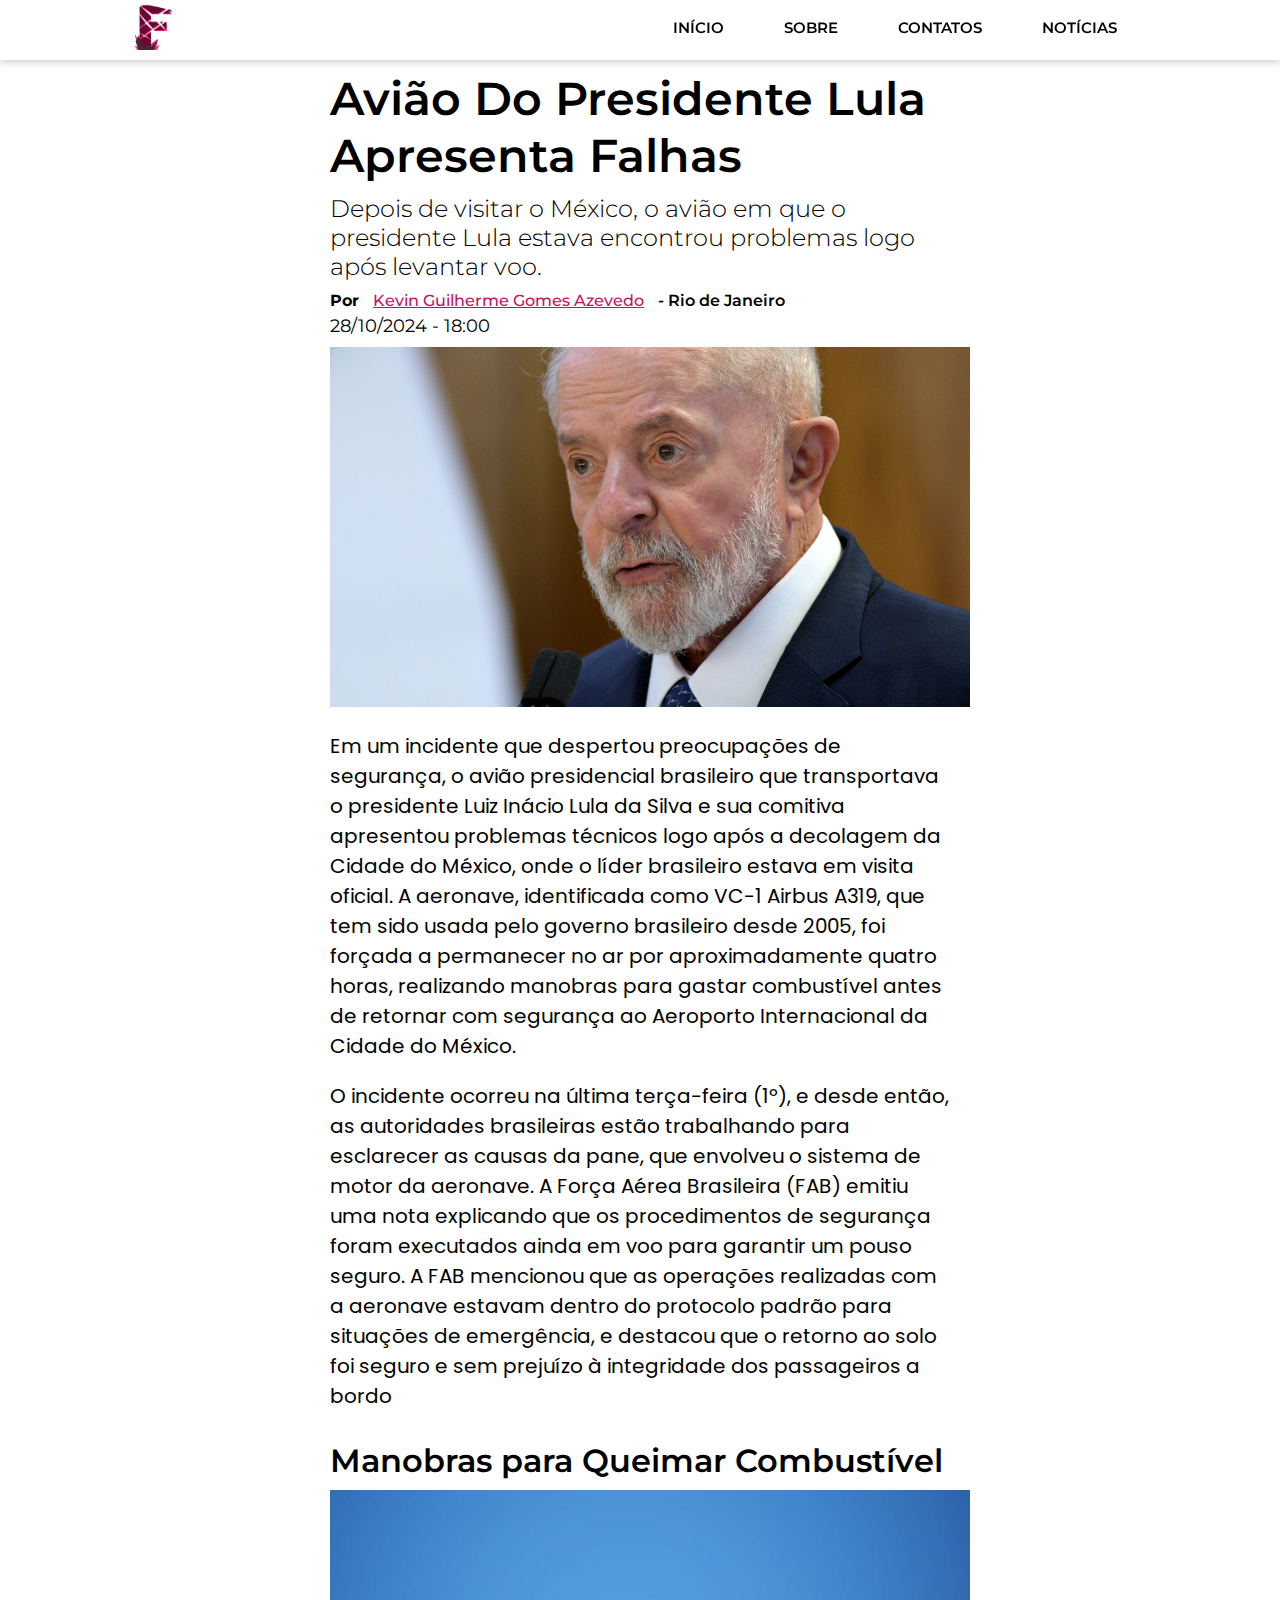
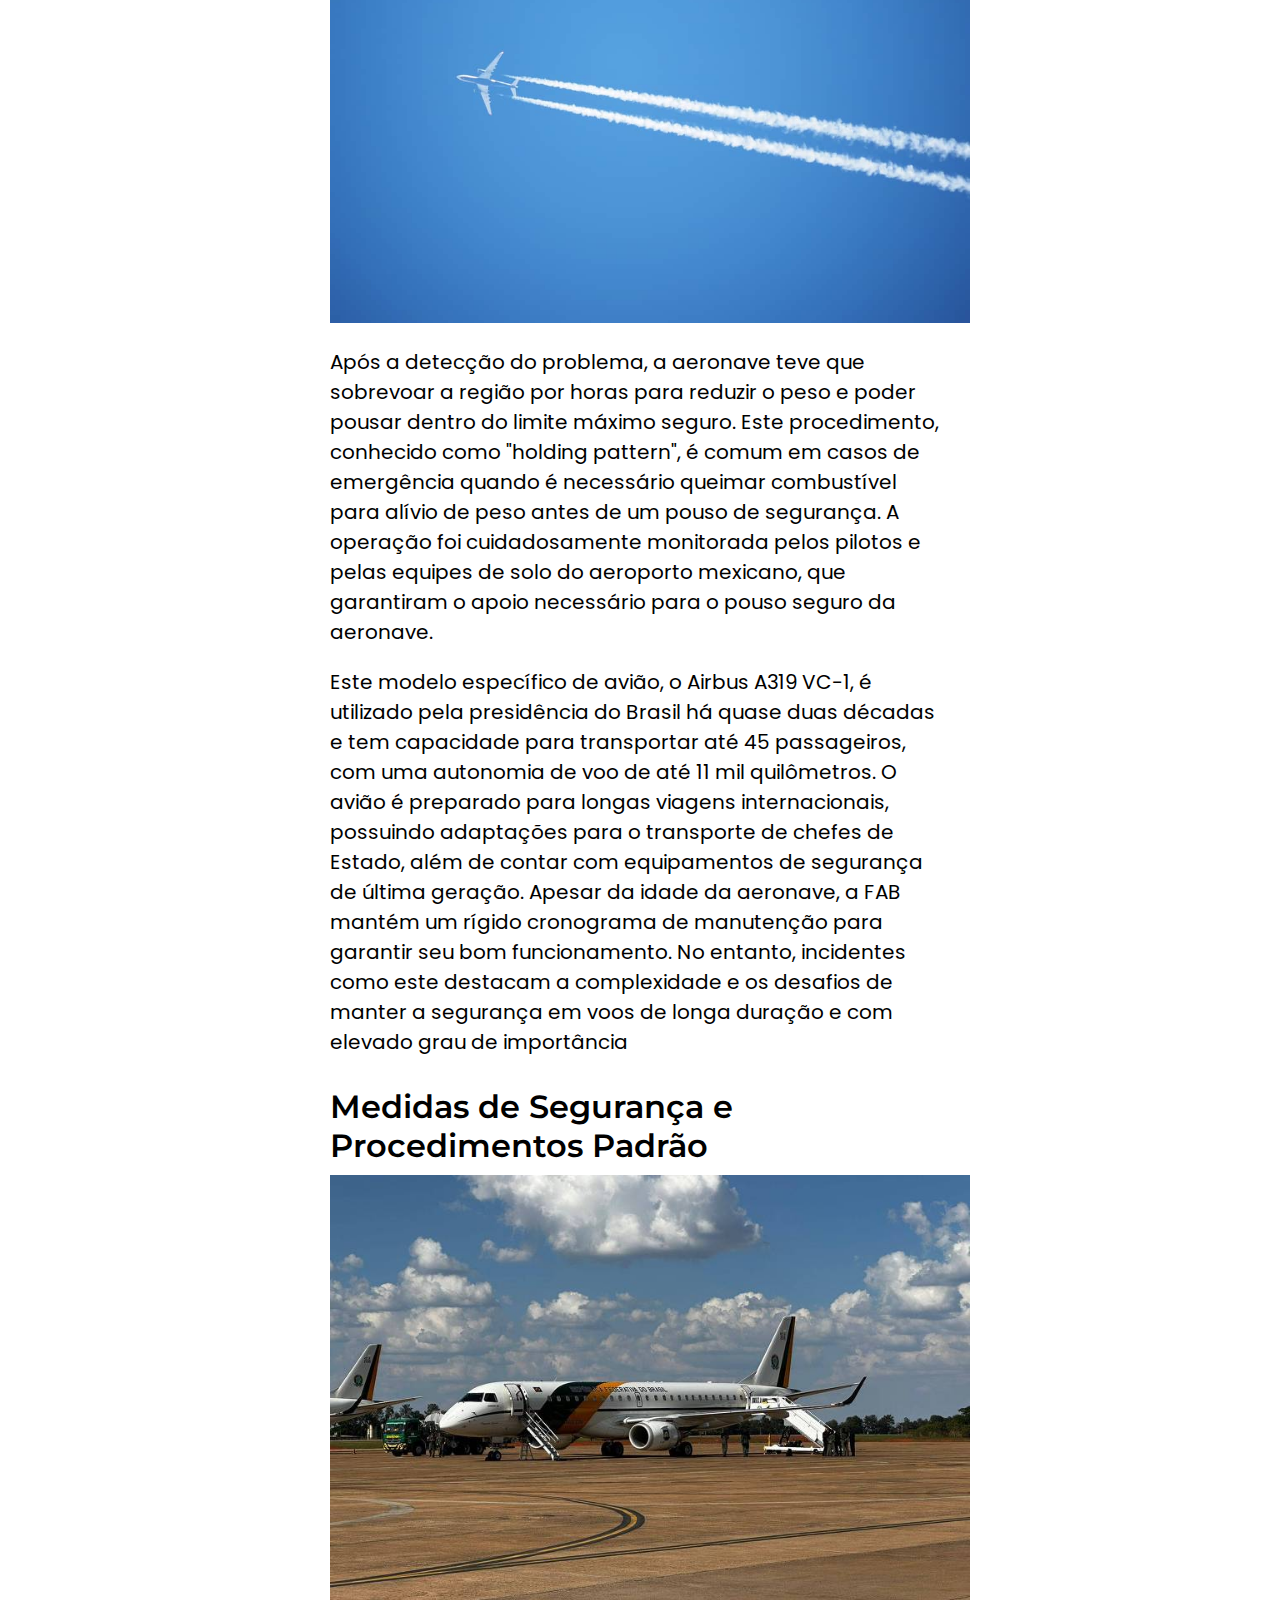
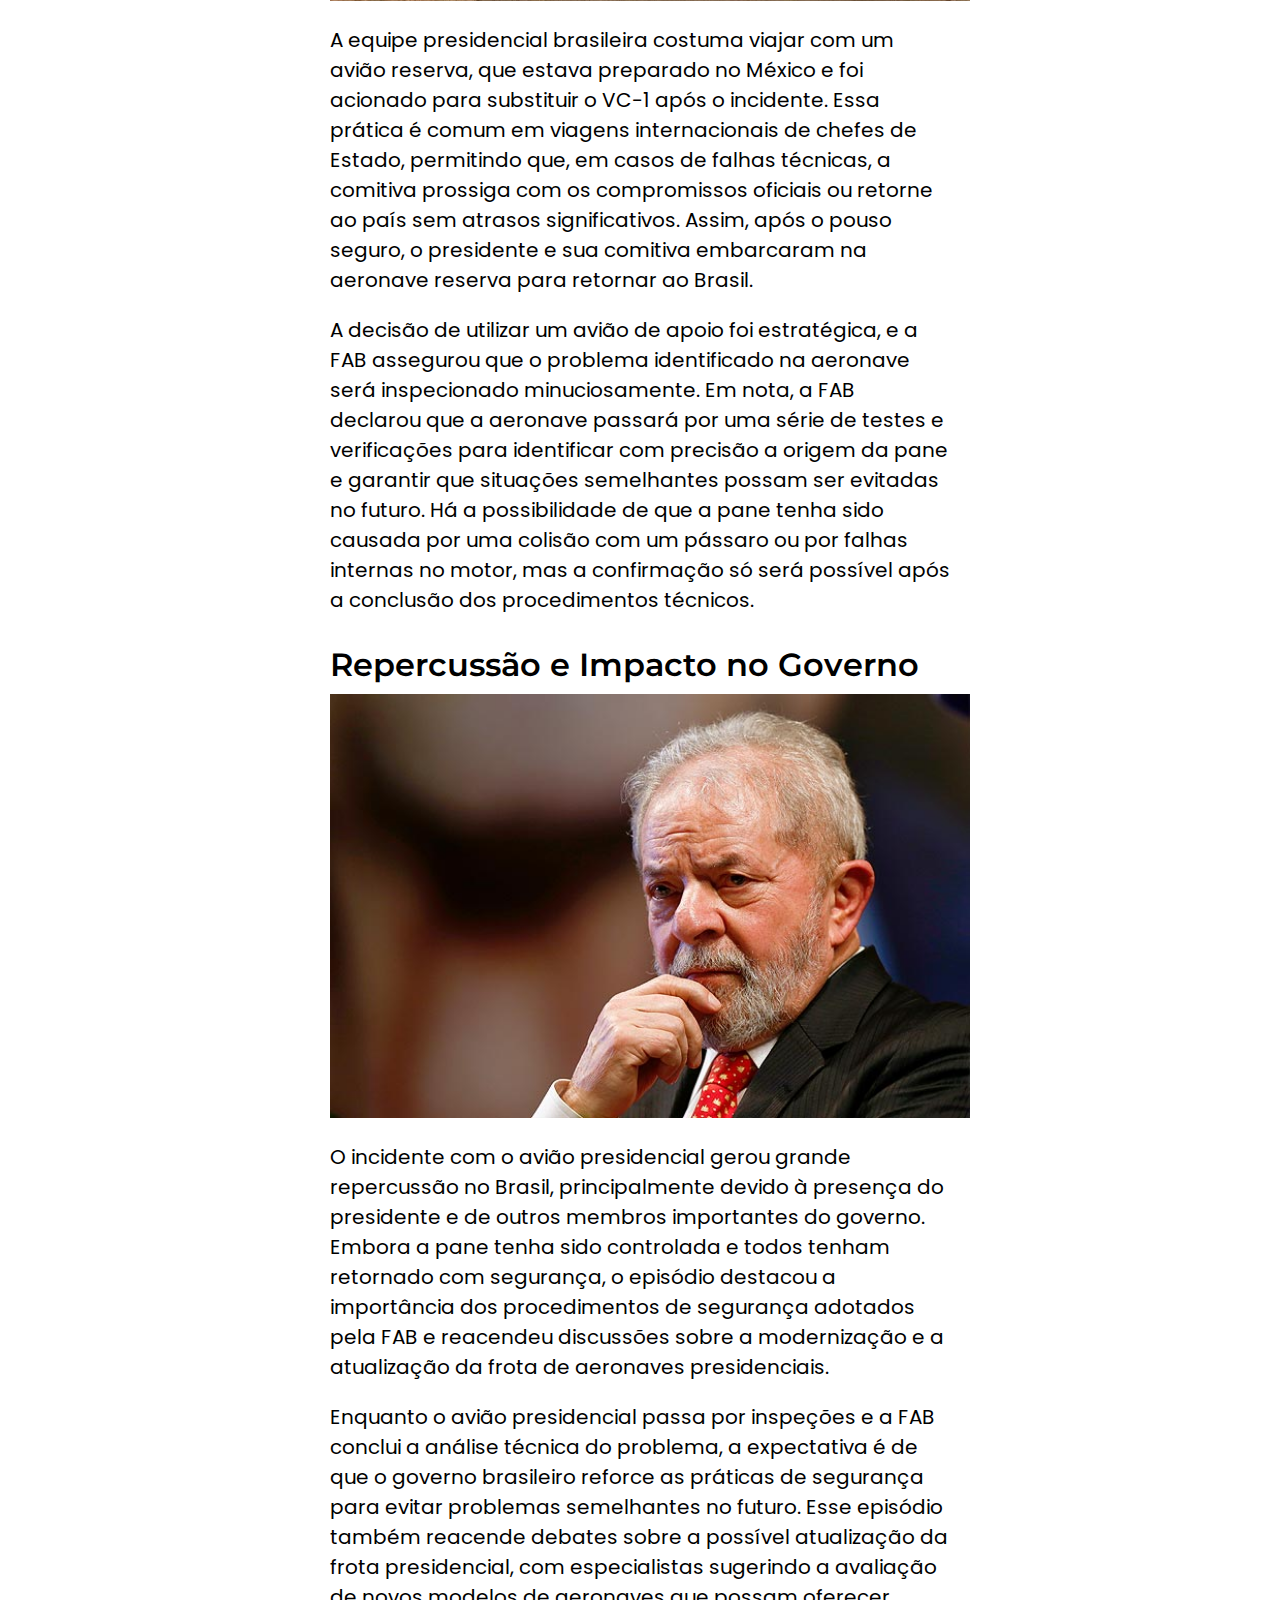
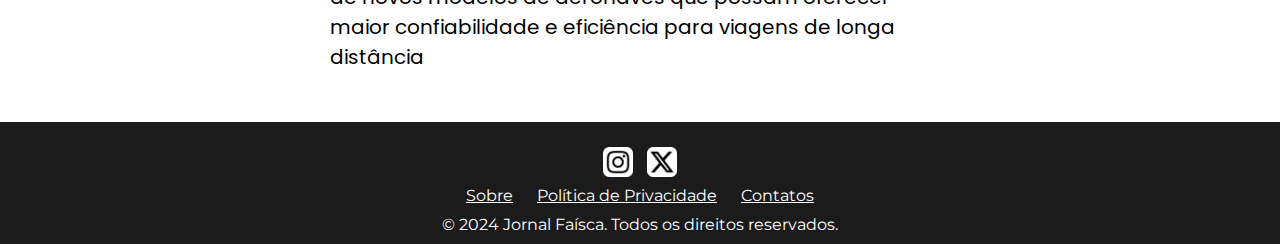
==== noticiaaviaodolulaapresentafalhas.html @ 3a025a9e "PRIMEIRO" ====
<!DOCTYPE html>
<html lang="pt-br">
<head>
    <meta charset="UTF-8">
    <meta name="viewport" content="width=device-width, initial-scale=1.0">
    <link rel="shortcut icon" href="logo/LOGO ROSA.png" type="image/x-icon">
    <link rel="stylesheet" href="noticiaaviaodolulaapresentafalhas.css">
    <title>Jornal Faísca - Avião Do Presidente Lula Apresenta Falhas.</title>
</head>
<body>
    <header>
        <nav class="menu">
            <div class="logo">
                <a href="index.html"><img src="logo/LOGO ROSA DARK.png" alt=""></a>
            </div>

            <div class="menu-list">
                <ul>
                    <li class="menu-item"><a href="index.html" class="menu-link">INÍCIO</a></li>
                    <li class="menu-item"><a href="#" class="menu-link">SOBRE</a></li>
                    <li class="menu-item"><a href="#" class="menu-link">CONTATOS</a></li>
                    <li class="menu-item"><a href="index.html" class="menu-link">NOTÍCIAS</a></li>
                </ul>
            </div>

            <div class="mobile-menu-icon" onclick="menuShow()">
                <svg xmlns="http://www.w3.org/2000/svg" width="44" height="44" viewBox="0 0 24 24" stroke-width="1.5" stroke="#000000" fill="none" stroke-linecap="round" stroke-linejoin="round">
                    <path stroke="none" d="M0 0h24v24H0z" fill="none"/>
                    <line x1="4" y1="6" x2="20" y2="6" />
                    <line x1="4" y1="12" x2="20" y2="12" />
                    <line x1="4" y1="18" x2="20" y2="18" />
                    </svg>
            </div>
        </nav>

        <div class="mobile-menu">
            <ul>
                <li class="menu-item"><a href="index.html" class="menu-link">INÍCIO</a></li>
                <li class="menu-item"><a href="#" class="menu-link">SOBRE</a></li>
                <li class="menu-item"><a href="#" class="menu-link">CONTATOS</a></li>
                <li class="menu-item"><a href="index.html" class="menu-link">NOTÍCIAS</a></li>
            </ul>
        </div>
    </header>
    <div class="container">
        <div class="noticia-parte1">
            <h1>Avião Do Presidente Lula Apresenta Falhas</h1>
            <h2>Depois de visitar o México, o avião em que o presidente Lula estava encontrou problemas logo após levantar voo.</h2>
            <h3>Por</h3>
            <a href="https://www.instagram.com/kelri_69/" target="_blank">Kevin Guilherme Gomes Azevedo</a>
            <h4>- Rio de Janeiro</h4>
            <p>28/10/2024 - 18:00</p>
            <img src="noticiaaviãodolulaapresentafalhas/lula avião.jpg" alt="">
        </div>
        <div class="noticia-parte2">
            <p>Em um incidente que despertou preocupações de segurança, o avião presidencial brasileiro que transportava o presidente Luiz Inácio Lula da Silva e sua comitiva apresentou problemas técnicos logo após a decolagem da Cidade do México, onde o líder brasileiro estava em visita oficial. A aeronave, identificada como VC-1 Airbus A319, que tem sido usada pelo governo brasileiro desde 2005, foi forçada a permanecer no ar por aproximadamente quatro horas, realizando manobras para gastar combustível antes de retornar com segurança ao Aeroporto Internacional da Cidade do México.</p>

            <p>O incidente ocorreu na última terça-feira (1º), e desde então, as autoridades brasileiras estão trabalhando para esclarecer as causas da pane, que envolveu o sistema de motor da aeronave. A Força Aérea Brasileira (FAB) emitiu uma nota explicando que os procedimentos de segurança foram executados ainda em voo para garantir um pouso seguro. A FAB mencionou que as operações realizadas com a aeronave estavam dentro do protocolo padrão para situações de emergência, e destacou que o retorno ao solo foi seguro e sem prejuízo à integridade dos passageiros a bordo​</p>

            <h2>Manobras para Queimar Combustível</h2>
            <img src="noticiaaviãodolulaapresentafalhas/rastro-aviao-1.jpg" alt="">
            <p>Após a detecção do problema, a aeronave teve que sobrevoar a região por horas para reduzir o peso e poder pousar dentro do limite máximo seguro. Este procedimento, conhecido como "holding pattern", é comum em casos de emergência quando é necessário queimar combustível para alívio de peso antes de um pouso de segurança. A operação foi cuidadosamente monitorada pelos pilotos e pelas equipes de solo do aeroporto mexicano, que garantiram o apoio necessário para o pouso seguro da aeronave.</p>

            <p>Este modelo específico de avião, o Airbus A319 VC-1, é utilizado pela presidência do Brasil há quase duas décadas e tem capacidade para transportar até 45 passageiros, com uma autonomia de voo de até 11 mil quilômetros. O avião é preparado para longas viagens internacionais, possuindo adaptações para o transporte de chefes de Estado, além de contar com equipamentos de segurança de última geração. Apesar da idade da aeronave, a FAB mantém um rígido cronograma de manutenção para garantir seu bom funcionamento. No entanto, incidentes como este destacam a complexidade e os desafios de manter a segurança em voos de longa duração e com elevado grau de importância​</p>

            <h2>Medidas de Segurança e Procedimentos Padrão</h2>
            <img src="noticiaaviãodolulaapresentafalhas/aviãosolula.jpg" alt="">
            <p>A equipe presidencial brasileira costuma viajar com um avião reserva, que estava preparado no México e foi acionado para substituir o VC-1 após o incidente. Essa prática é comum em viagens internacionais de chefes de Estado, permitindo que, em casos de falhas técnicas, a comitiva prossiga com os compromissos oficiais ou retorne ao país sem atrasos significativos. Assim, após o pouso seguro, o presidente e sua comitiva embarcaram na aeronave reserva para retornar ao Brasil.</p>

            <p>A decisão de utilizar um avião de apoio foi estratégica, e a FAB assegurou que o problema identificado na aeronave será inspecionado minuciosamente. Em nota, a FAB declarou que a aeronave passará por uma série de testes e verificações para identificar com precisão a origem da pane e garantir que situações semelhantes possam ser evitadas no futuro. Há a possibilidade de que a pane tenha sido causada por uma colisão com um pássaro ou por falhas internas no motor, mas a confirmação só será possível após a conclusão dos procedimentos técnicos.</p>

            <h2>Repercussão e Impacto no Governo</h2>
            <img src="noticiaaviãodolulaapresentafalhas/lulagastos.jpg" alt="">
            <p>O incidente com o avião presidencial gerou grande repercussão no Brasil, principalmente devido à presença do presidente e de outros membros importantes do governo. Embora a pane tenha sido controlada e todos tenham retornado com segurança, o episódio destacou a importância dos procedimentos de segurança adotados pela FAB e reacendeu discussões sobre a modernização e a atualização da frota de aeronaves presidenciais.</p>

            <p>Enquanto o avião presidencial passa por inspeções e a FAB conclui a análise técnica do problema, a expectativa é de que o governo brasileiro reforce as práticas de segurança para evitar problemas semelhantes no futuro. Esse episódio também reacende debates sobre a possível atualização da frota presidencial, com especialistas sugerindo a avaliação de novos modelos de aeronaves que possam oferecer maior confiabilidade e eficiência para viagens de longa distância​</p>
        </div>
    </div>
    <footer>
        <a href="https://www.instagram.com/faiscablog/" target="_blank" id="instagram-f"><img src="logo/insta.png" alt=""></a>
        <a href="https://x.com/Faisca628331109" target="_blank" id="twitter-f"><img src="logo/x.png" alt=""></a>
        <ul>
            <li><a href="sobre" target="_blank">Sobre</a></li>
            <li><a href="privacidade" target="_blank">Política de Privacidade</a></li>
            <li><a href="contatos" target="_blank">Contatos</a></li>
        </ul>
        <p>&copy; 2024 Jornal Faísca. Todos os direitos reservados.</p>
    </footer>
    <div id="btnTop">
        <img src="Itens usados/setabrancapracima.png" alt="">
    </div>
    <script src="header.js"></script>
    <script src="btntop.js"></script>
</body>
</html>
---- noticiaaviaodolulaapresentafalhas.css ----
@charset "UTF-8";

@import url('https://fonts.googleapis.com/css2?family=Montserrat:ital,wght@0,100..900;1,100..900&display=swap');
@import url('https://fonts.googleapis.com/css2?family=Oxanium:wght@200..800&display=swap');
@import url('https://fonts.googleapis.com/css2?family=Poppins:ital,wght@0,100;0,200;0,300;0,400;0,500;0,600;0,700;0,800;0,900;1,100;1,200;1,300;1,400;1,500;1,600;1,700;1,800;1,900&display=swap');
@import url('https://fonts.googleapis.com/css2?family=Roboto:ital,wght@0,100;0,300;0,400;0,500;0,700;0,900;1,100;1,300;1,400;1,500;1,700;1,900&display=swap');

* {
    margin: 0;
    padding: 0;
    border: 0;
}

/*==========cores==========*/

:root {
    --cor-principal-STbranco--: #c91161;
}

.container {
    width: 50vw;
    height: auto;
    margin: auto;
    padding-top: 70px;
}

@media (max-width: 1200px) {
    .container {
        width: 100vw;
    }
}

header {
    background-color: rgb(255, 255, 255);
    width: 100%;
    height: 60px;
    position: fixed;
    z-index: 999;
    box-shadow: rgba(0, 0, 0, 0.3) 0px 0px 10px;
}

.menu {
    display: flex;
    justify-content: space-between;
    width: 80vw;
    margin: auto;
}

@media (max-width: 1200px) {
    .menu {
        width: 100vw;
    }
}

.logo {
    padding: 0px;
}

.logo img {
    width: 50px;
}

.menu-list {
    display: flex;
    align-items: center;
}

.menu-list ul {
    display: flex;
    align-items: center;
    list-style: none;
}

.menu-item {
    margin: 10px;
    margin-right: 20px;
}

.menu-link {
    text-decoration: none;
    font-size: 15px;
    color: #000000;
    font-weight: 600;
    transition: 0.4s;
    padding: 10px 15px;
    font-family: "Montserrat";
}

.menu-link:hover {
    background-color: var(--cor-principal-STbranco--);
    color: white;
}

.mobile-menu-icon {
    padding: 5px;
}

.mobile-menu-icon {
    display: none;
    cursor: pointer;
    border-radius: 5px;
    transition: 0.3s;
}

.mobile-menu-icon:hover {
    background-color: #c9c9c96e;
}

.mobile-menu {
    display: none;
    background-color: white;
    box-shadow: rgba(0, 0, 0, 0.3) 0px 5px 10px;
}

@media screen and (max-width: 970px) {
    .menu-item {
        display: none;
    }
    .mobile-menu-icon {
        display: block;
    }
    .mobile-menu ul {
        display: flex;
        flex-direction: column;
        text-align: center;
        padding: 5px;
    }
    .mobile-menu .menu-item {
        display: block;
        padding: 5px 10px;
    }
    .mobile-menu {
        width: 100%;
    }
    .open {
        display: block;
    }
}

/*==========noticia-parte1==========*/

.noticia-parte1 h1 {
    font-size: 46px;
    font-family: "Montserrat";
    font-weight: 600;
    padding-left: 10px;
}

@media (max-width: 970px) {
    .noticia-parte1 h1 {
        font-size: 36px;
    }
}

@media (max-width: 450px) {
    .noticia-parte1 h1 {
        font-size: 26px;
    }
}

.noticia-parte1 h2 {
    font-size: 24px;
    font-family: "Montserrat";
    font-weight: 300;
    padding-top: 10px;
    padding-left: 10px;
}

@media (max-width: 970px) {
    .noticia-parte1 h2 {
        font-size: 20px;
    }
}

@media (max-width: 450px) {
    .noticia-parte1 h2 {
        font-size: 16px;
    }
}

.noticia-parte1 h3 {
    font-size: 16px;
    font-family: "Montserrat";
    font-weight: 700;
    padding-top: 10px;
    display: inline-block;
    padding-left: 10px;
}

.noticia-parte1 a {
    font-size: 16px;
    font-family: "Montserrat";
    color: var(--cor-principal-STbranco--);
    font-weight: 500;
    padding-left: 10px;
}

.noticia-parte1 h4 {
    font-size: 16px;
    font-family: "Montserrat";
    font-weight: 600;
    display: inline-block;
    padding-left: 10px;
}

.noticia-parte1 p {
    font-size: 18px;
    font-family: "Montserrat";
    font-weight: 400;
    padding-top: 5px;
    padding-left: 10px;
}


@media (max-width: 450px) {
    .noticia-parte1 p {
        font-size: 14px;
    }
}

.noticia-parte1 img {
    width: 100%;
    padding: 10px;
}

/*==========noticia-parte2==========*/

.noticia-parte2 p {
    padding: 10px;
    font-size: 20px;
    font-family: "Poppins";
    font-weight: 400;
}

.noticia-parte2 img {
    width: 100%;
    padding: 10px;
    margin: auto;
}

.noticia-parte2 h2 {
    font-size: 32px;
    font-family: "Montserrat";
    padding-top: 20px;
    padding-left: 10px;
    font-weight: 600;
}

@media (max-width: 450px) {
    .noticia-parte2 h2 {
        font-size: 22px;
    }
}

/*----------botão-top----------*/

#btnTop{
    background-color: #ad074f;
    border-radius: 10px;
    position: fixed;
    bottom: 50px;
    left: 50px;
    display: flex;
    cursor: pointer;
    transition: 0.4s;
}

#btnTop:hover {
    background-color: #700433;
}

#btnTop img {
    width: 30px;
    padding: 10px;
}

/*---------------FOOTER---------------*/

footer {
    background-color: #1b1b1b;
    color: white;
    margin-top: 40px;
    padding: 20px 20px 10px 20px;
    text-align: center;
    font-family: "Montserrat";
}

footer ul {
    list-style: none;
    padding: 0;
    padding-bottom: 10px;
}

footer ul li {
    display: inline;
    margin: 0 10px;
}

footer a {
    color: white;
    transition: 0.3s;
}

footer a:hover {
    color: #c7c7c7;
}


#instagram-f img {
    width: 30px;
    margin: 5px;
    transition: 0.3s;
}

#instagram-f img:hover {
    transform: translateY(-3px);
}

#twitter-f img {
    width: 30px;
    margin: 5px;
    transition: 0.3s;
}

#twitter-f img:hover {
    transform: translateY(-3px);
}
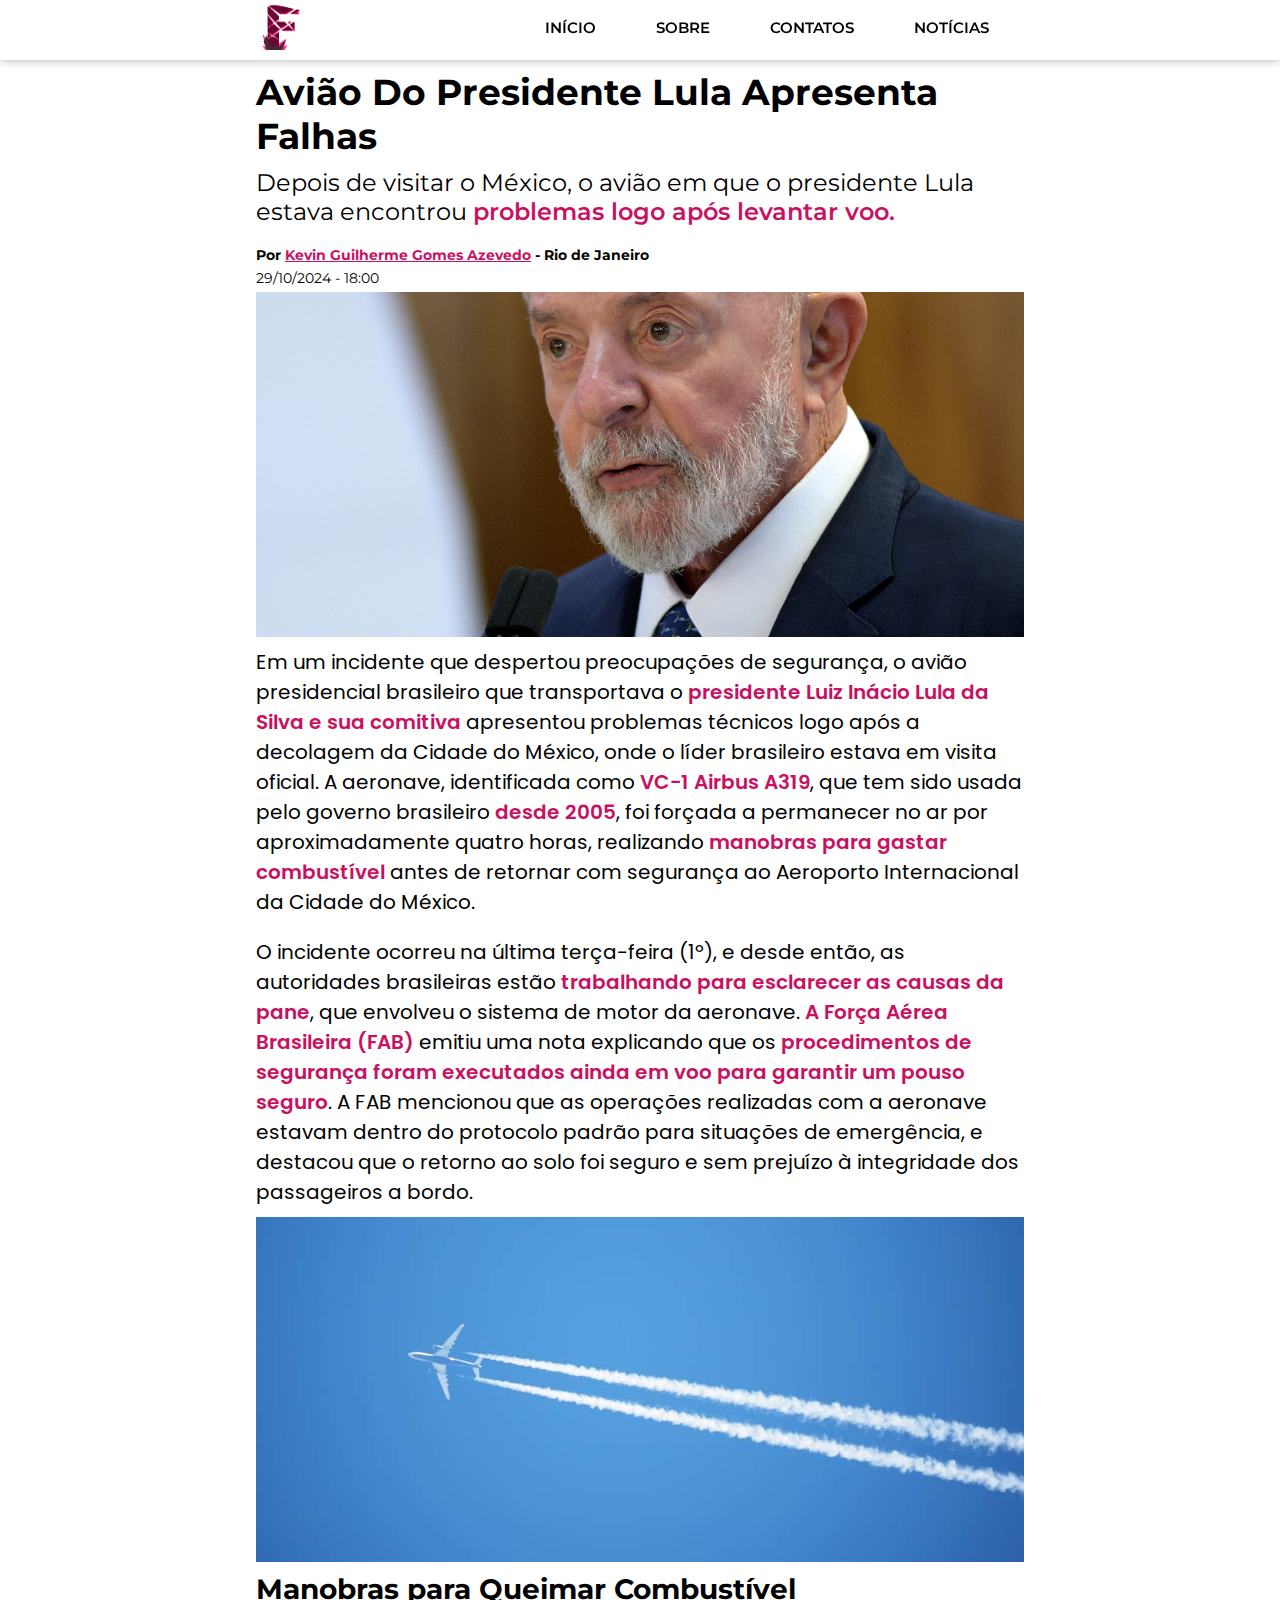
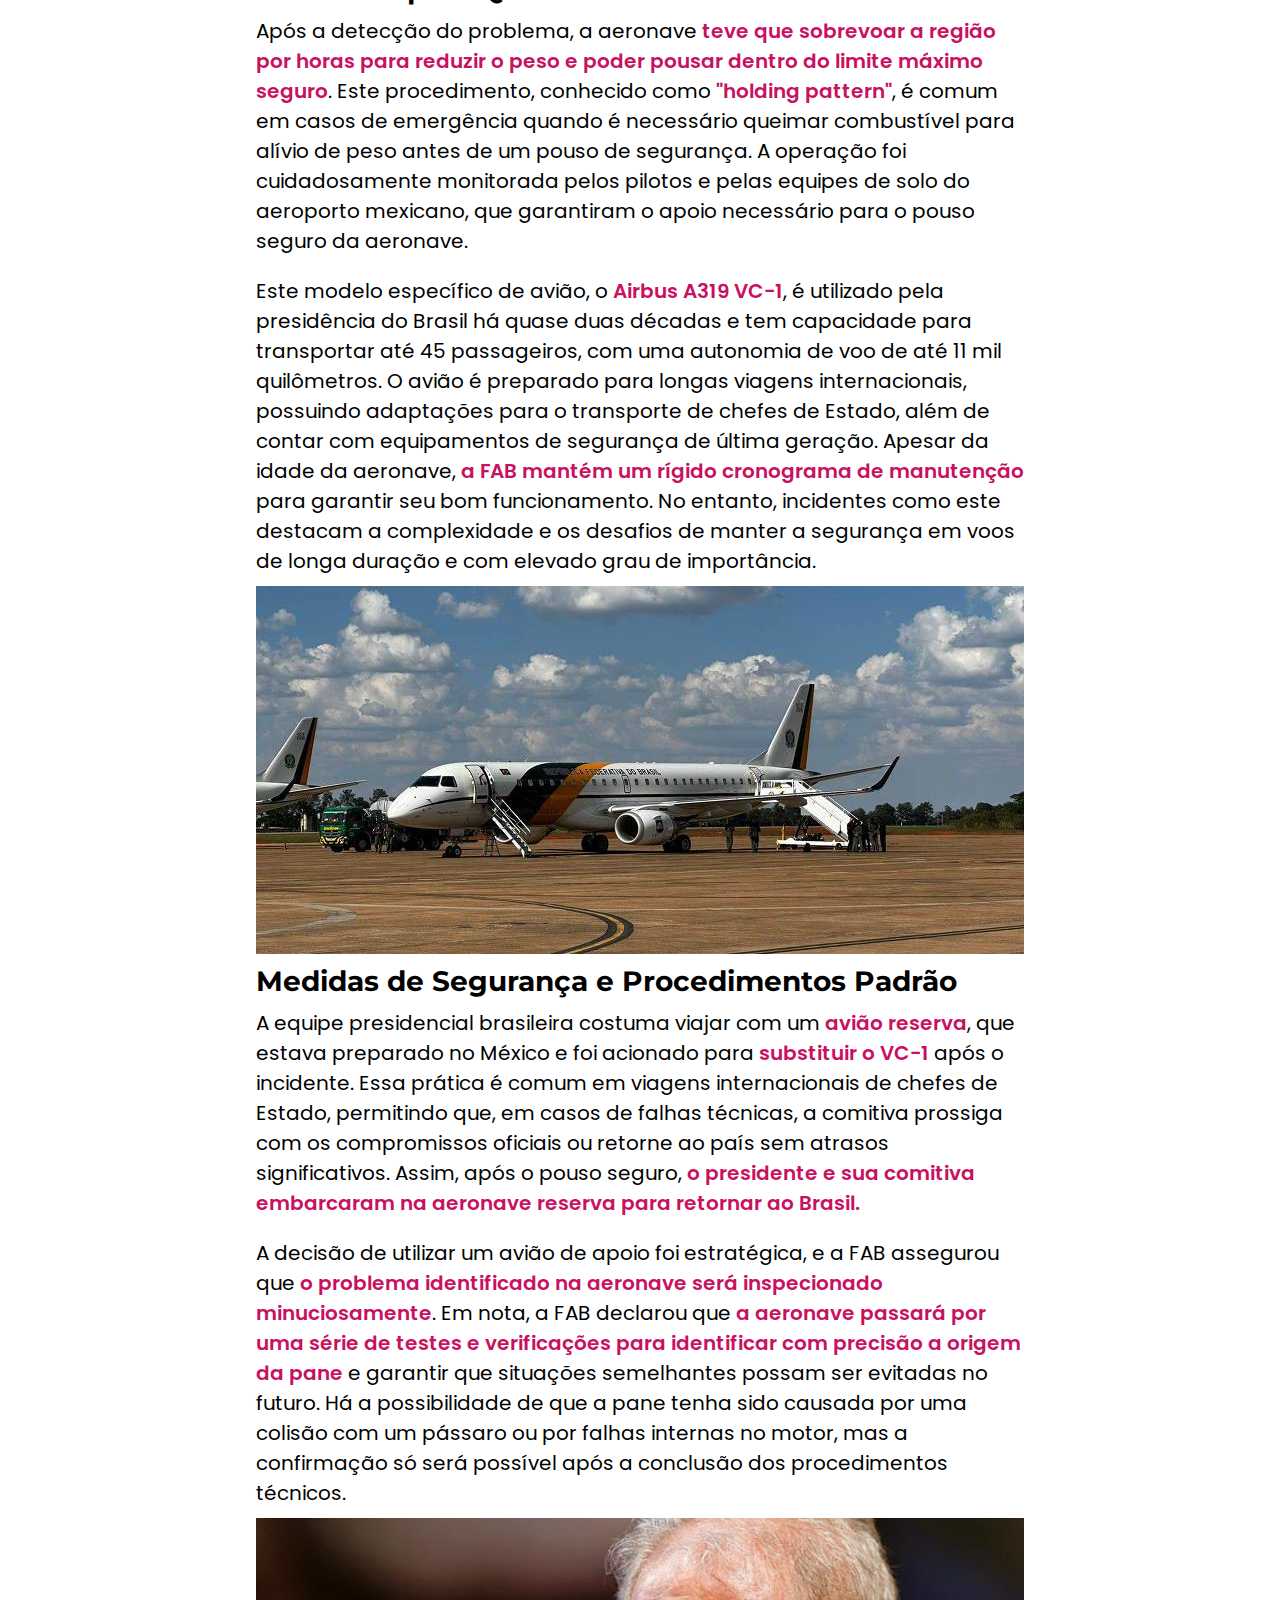
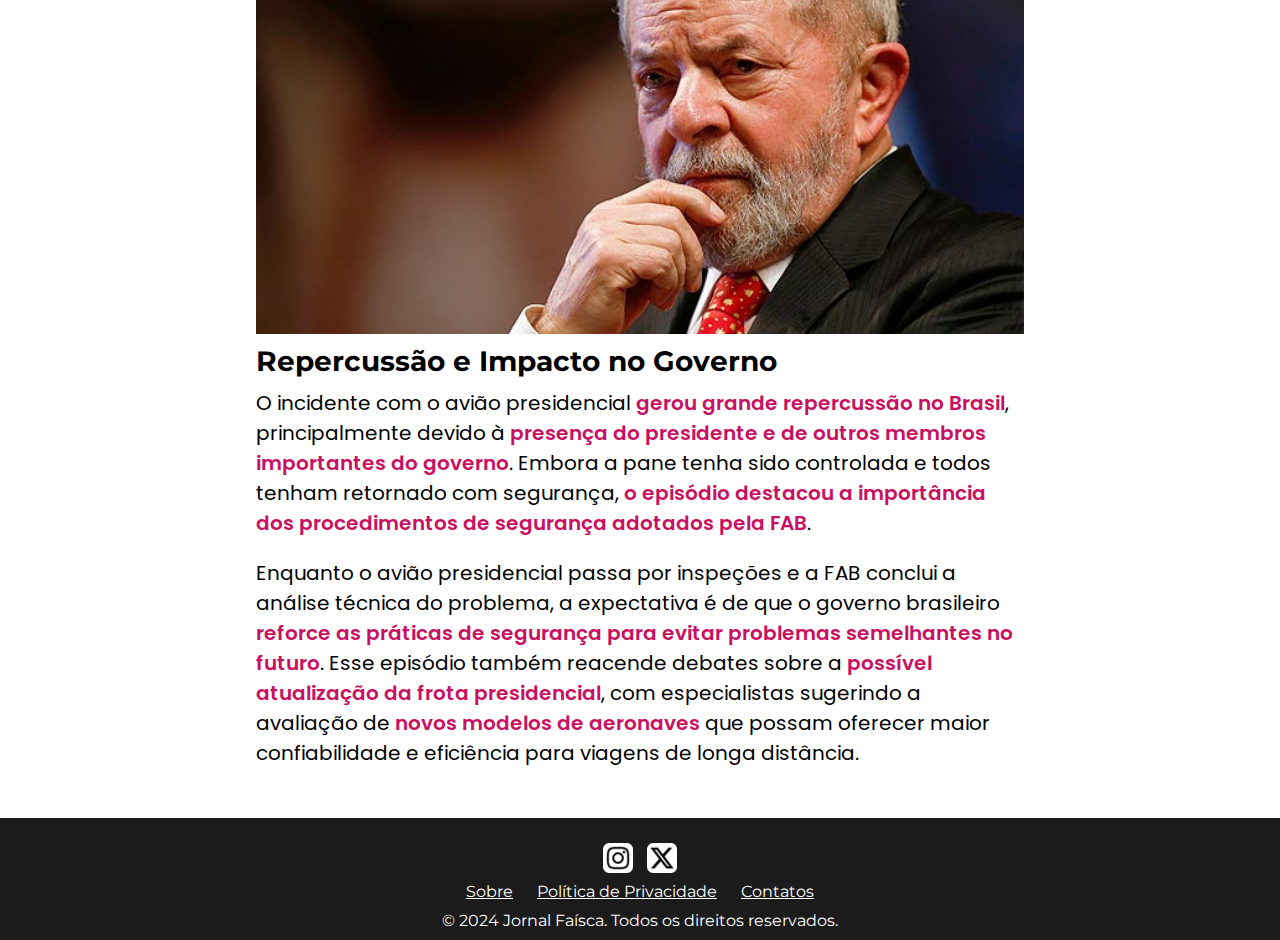
==== commit 34136702: "SEGUNDO" ====
--- a/noticiaaviaodolulaapresentafalhas.html
+++ b/noticiaaviaodolulaapresentafalhas.html
@@ -4,7 +4,7 @@
     <meta charset="UTF-8">
     <meta name="viewport" content="width=device-width, initial-scale=1.0">
     <link rel="shortcut icon" href="logo/LOGO ROSA.png" type="image/x-icon">
-    <link rel="stylesheet" href="noticiaaviaodolulaapresentafalhas.css">
+    <link rel="stylesheet" href="noticiadrexofuturodigitaldamoedabrasileira/noticiadrexofuturodigitaldamoedabrasileira.css">
     <title>Jornal Faísca - Avião Do Presidente Lula Apresenta Falhas.</title>
 </head>
 <body>
@@ -19,7 +19,7 @@
                     <li class="menu-item"><a href="index.html" class="menu-link">INÍCIO</a></li>
                     <li class="menu-item"><a href="#" class="menu-link">SOBRE</a></li>
                     <li class="menu-item"><a href="#" class="menu-link">CONTATOS</a></li>
-                    <li class="menu-item"><a href="index.html" class="menu-link">NOTÍCIAS</a></li>
+                    <li class="menu-item"><a href="#noticias" class="menu-link">NOTÍCIAS</a></li>
                 </ul>
             </div>
 
@@ -38,57 +38,64 @@
                 <li class="menu-item"><a href="index.html" class="menu-link">INÍCIO</a></li>
                 <li class="menu-item"><a href="#" class="menu-link">SOBRE</a></li>
                 <li class="menu-item"><a href="#" class="menu-link">CONTATOS</a></li>
-                <li class="menu-item"><a href="index.html" class="menu-link">NOTÍCIAS</a></li>
+                <li class="menu-item"><a href="#noticias" class="menu-link">NOTÍCIAS</a></li>
             </ul>
         </div>
     </header>
     <div class="container">
-        <div class="noticia-parte1">
-            <h1>Avião Do Presidente Lula Apresenta Falhas</h1>
-            <h2>Depois de visitar o México, o avião em que o presidente Lula estava encontrou problemas logo após levantar voo.</h2>
-            <h3>Por</h3>
-            <a href="https://www.instagram.com/kelri_69/" target="_blank">Kevin Guilherme Gomes Azevedo</a>
-            <h4>- Rio de Janeiro</h4>
-            <p>28/10/2024 - 18:00</p>
-            <img src="noticiaaviãodolulaapresentafalhas/lula avião.jpg" alt="">
-        </div>
-        <div class="noticia-parte2">
-            <p>Em um incidente que despertou preocupações de segurança, o avião presidencial brasileiro que transportava o presidente Luiz Inácio Lula da Silva e sua comitiva apresentou problemas técnicos logo após a decolagem da Cidade do México, onde o líder brasileiro estava em visita oficial. A aeronave, identificada como VC-1 Airbus A319, que tem sido usada pelo governo brasileiro desde 2005, foi forçada a permanecer no ar por aproximadamente quatro horas, realizando manobras para gastar combustível antes de retornar com segurança ao Aeroporto Internacional da Cidade do México.</p>
+        <div class="conteudo">
+            <div class="noticia">
+                <h1>Avião Do Presidente Lula Apresenta Falhas</h1>
+                <h3>Depois de visitar o México, o avião em que o presidente Lula estava encontrou <strong class="destaque">problemas logo após levantar voo.</strong></h3>
+                <div class="post-box">
+                    <p>Por</p>
+                    <a href="https://www.instagram.com/kelri_69/" target="_blank">Kevin Guilherme Gomes Azevedo</a>
+                    <h1>- Rio de Janeiro</h1>
+                    <h2>29/10/2024 - 18:00</h2>
+                    <!--<div class="box-compartilhamento">
+                        <a href="#"><img src="logo/Logo-compartilhamento/compartilhar500.png" alt=""></a>
+                        <a href="#"><img src="logo/Logo-compartilhamento/insta500.png" alt=""></a>
+                        <a href="#"><img src="logo/Logo-compartilhamento/x500.png" alt=""></a>
+                    </div>-->
+                </div>
+                <img class="noticia-img" src="noticiaaviãodolulaapresentafalhas/lula avião.jpg" alt="">
+                <p>Em um incidente que despertou preocupações de segurança, o avião presidencial brasileiro que transportava o <strong class="destaque">presidente Luiz Inácio Lula da Silva e sua comitiva</strong> apresentou problemas técnicos logo após a decolagem da Cidade do México, onde o líder brasileiro estava em visita oficial. A aeronave, identificada como <strong class="destaque">VC-1 Airbus A319</strong>, que tem sido usada pelo governo brasileiro <strong class="destaque">desde 2005</strong>, foi forçada a permanecer no ar por aproximadamente quatro horas, realizando <strong class="destaque">manobras para gastar combustível</strong> antes de retornar com segurança ao Aeroporto Internacional da Cidade do México.</p>
 
-            <p>O incidente ocorreu na última terça-feira (1º), e desde então, as autoridades brasileiras estão trabalhando para esclarecer as causas da pane, que envolveu o sistema de motor da aeronave. A Força Aérea Brasileira (FAB) emitiu uma nota explicando que os procedimentos de segurança foram executados ainda em voo para garantir um pouso seguro. A FAB mencionou que as operações realizadas com a aeronave estavam dentro do protocolo padrão para situações de emergência, e destacou que o retorno ao solo foi seguro e sem prejuízo à integridade dos passageiros a bordo​</p>
+                <p>O incidente ocorreu na última terça-feira (1º), e desde então, as autoridades brasileiras estão <strong class="destaque">trabalhando para esclarecer as causas da pane</strong>, que envolveu o sistema de motor da aeronave. <strong class="destaque">A Força Aérea Brasileira (FAB)</strong> emitiu uma nota explicando que os <strong class="destaque">procedimentos de segurança foram executados ainda em voo para garantir um pouso seguro</strong>. A FAB mencionou que as operações realizadas com a aeronave estavam dentro do protocolo padrão para situações de emergência, e destacou que o retorno ao solo foi seguro e sem prejuízo à integridade dos passageiros a bordo​.</p>
 
-            <h2>Manobras para Queimar Combustível</h2>
-            <img src="noticiaaviãodolulaapresentafalhas/rastro-aviao-1.jpg" alt="">
-            <p>Após a detecção do problema, a aeronave teve que sobrevoar a região por horas para reduzir o peso e poder pousar dentro do limite máximo seguro. Este procedimento, conhecido como "holding pattern", é comum em casos de emergência quando é necessário queimar combustível para alívio de peso antes de um pouso de segurança. A operação foi cuidadosamente monitorada pelos pilotos e pelas equipes de solo do aeroporto mexicano, que garantiram o apoio necessário para o pouso seguro da aeronave.</p>
+                <img class="noticia-img" src="noticiaaviãodolulaapresentafalhas/rastro-aviao-1.jpg" alt="">
+                <h2>Manobras para Queimar Combustível</h2>
+                <p>Após a detecção do problema, a aeronave <strong class="destaque">teve que sobrevoar a região por horas para reduzir o peso e poder pousar dentro do limite máximo seguro</strong>. Este procedimento, conhecido como <strong class="destaque">"holding pattern"</strong>, é comum em casos de emergência quando é necessário queimar combustível para alívio de peso antes de um pouso de segurança. A operação foi cuidadosamente monitorada pelos pilotos e pelas equipes de solo do aeroporto mexicano, que garantiram o apoio necessário para o pouso seguro da aeronave.</p>
 
-            <p>Este modelo específico de avião, o Airbus A319 VC-1, é utilizado pela presidência do Brasil há quase duas décadas e tem capacidade para transportar até 45 passageiros, com uma autonomia de voo de até 11 mil quilômetros. O avião é preparado para longas viagens internacionais, possuindo adaptações para o transporte de chefes de Estado, além de contar com equipamentos de segurança de última geração. Apesar da idade da aeronave, a FAB mantém um rígido cronograma de manutenção para garantir seu bom funcionamento. No entanto, incidentes como este destacam a complexidade e os desafios de manter a segurança em voos de longa duração e com elevado grau de importância​</p>
+                <p>Este modelo específico de avião, o <strong class="destaque">Airbus A319 VC-1</strong>, é utilizado pela presidência do Brasil há quase duas décadas e tem capacidade para transportar até 45 passageiros, com uma autonomia de voo de até 11 mil quilômetros. O avião é preparado para longas viagens internacionais, possuindo adaptações para o transporte de chefes de Estado, além de contar com equipamentos de segurança de última geração. Apesar da idade da aeronave, <strong class="destaque">a FAB mantém um rígido cronograma de manutenção</strong> para garantir seu bom funcionamento. No entanto, incidentes como este destacam a complexidade e os desafios de manter a segurança em voos de longa duração e com elevado grau de importância.​</p>
 
-            <h2>Medidas de Segurança e Procedimentos Padrão</h2>
-            <img src="noticiaaviãodolulaapresentafalhas/aviãosolula.jpg" alt="">
-            <p>A equipe presidencial brasileira costuma viajar com um avião reserva, que estava preparado no México e foi acionado para substituir o VC-1 após o incidente. Essa prática é comum em viagens internacionais de chefes de Estado, permitindo que, em casos de falhas técnicas, a comitiva prossiga com os compromissos oficiais ou retorne ao país sem atrasos significativos. Assim, após o pouso seguro, o presidente e sua comitiva embarcaram na aeronave reserva para retornar ao Brasil.</p>
+                <img class="noticia-img" src="noticiaaviãodolulaapresentafalhas/aviãosolula.jpg" alt="">
+                <h2>Medidas de Segurança e Procedimentos Padrão</h2>
+                <p>A equipe presidencial brasileira costuma viajar com um <strong class="destaque">avião reserva</strong>, que estava preparado no México e foi acionado para <strong class="destaque">substituir o VC-1</strong> após o incidente. Essa prática é comum em viagens internacionais de chefes de Estado, permitindo que, em casos de falhas técnicas, a comitiva prossiga com os compromissos oficiais ou retorne ao país sem atrasos significativos. Assim, após o pouso seguro, <strong class="destaque">o presidente e sua comitiva embarcaram na aeronave reserva para retornar ao Brasil.</strong></p>
 
-            <p>A decisão de utilizar um avião de apoio foi estratégica, e a FAB assegurou que o problema identificado na aeronave será inspecionado minuciosamente. Em nota, a FAB declarou que a aeronave passará por uma série de testes e verificações para identificar com precisão a origem da pane e garantir que situações semelhantes possam ser evitadas no futuro. Há a possibilidade de que a pane tenha sido causada por uma colisão com um pássaro ou por falhas internas no motor, mas a confirmação só será possível após a conclusão dos procedimentos técnicos.</p>
+                <p>A decisão de utilizar um avião de apoio foi estratégica, e a FAB assegurou que <strong class="destaque">o problema identificado na aeronave será inspecionado minuciosamente</strong>. Em nota, a FAB declarou que <strong class="destaque">a aeronave passará por uma série de testes e verificações para identificar com precisão a origem da pane</strong> e garantir que situações semelhantes possam ser evitadas no futuro. Há a possibilidade de que a pane tenha sido causada por uma colisão com um pássaro ou por falhas internas no motor, mas a confirmação só será possível após a conclusão dos procedimentos técnicos.</p>
+   
+                <img class="noticia-img" src="noticiaaviãodolulaapresentafalhas/lulagastos.jpg" alt="">
+                <h2>Repercussão e Impacto no Governo</h2>
+                <p>O incidente com o avião presidencial <strong class="destaque">gerou grande repercussão no Brasil</strong>, principalmente devido à <strong class="destaque">presença do presidente e de outros membros importantes do governo</strong>. Embora a pane tenha sido controlada e todos tenham retornado com segurança, <strong class="destaque">o episódio destacou a importância dos procedimentos de segurança adotados pela FAB</strong>.</p>
 
-            <h2>Repercussão e Impacto no Governo</h2>
-            <img src="noticiaaviãodolulaapresentafalhas/lulagastos.jpg" alt="">
-            <p>O incidente com o avião presidencial gerou grande repercussão no Brasil, principalmente devido à presença do presidente e de outros membros importantes do governo. Embora a pane tenha sido controlada e todos tenham retornado com segurança, o episódio destacou a importância dos procedimentos de segurança adotados pela FAB e reacendeu discussões sobre a modernização e a atualização da frota de aeronaves presidenciais.</p>
-
-            <p>Enquanto o avião presidencial passa por inspeções e a FAB conclui a análise técnica do problema, a expectativa é de que o governo brasileiro reforce as práticas de segurança para evitar problemas semelhantes no futuro. Esse episódio também reacende debates sobre a possível atualização da frota presidencial, com especialistas sugerindo a avaliação de novos modelos de aeronaves que possam oferecer maior confiabilidade e eficiência para viagens de longa distância​</p>
+                <p>Enquanto o avião presidencial passa por inspeções e a FAB conclui a análise técnica do problema, a expectativa é de que o governo brasileiro <strong class="destaque">reforce as práticas de segurança para evitar problemas semelhantes no futuro</strong>. Esse episódio também reacende debates sobre a <strong class="destaque">possível atualização da frota presidencial</strong>, com especialistas sugerindo a avaliação de <strong class="destaque">novos modelos de aeronaves</strong> que possam oferecer maior confiabilidade e eficiência para viagens de longa distância​.</p>
+            </div>
         </div>
     </div>
-    <footer>
-        <a href="https://www.instagram.com/faiscablog/" target="_blank" id="instagram-f"><img src="logo/insta.png" alt=""></a>
-        <a href="https://x.com/Faisca628331109" target="_blank" id="twitter-f"><img src="logo/x.png" alt=""></a>
-        <ul>
-            <li><a href="sobre" target="_blank">Sobre</a></li>
-            <li><a href="privacidade" target="_blank">Política de Privacidade</a></li>
-            <li><a href="contatos" target="_blank">Contatos</a></li>
-        </ul>
-        <p>&copy; 2024 Jornal Faísca. Todos os direitos reservados.</p>
-    </footer>
-    <div id="btnTop">
-        <img src="Itens usados/setabrancapracima.png" alt="">
-    </div>
+        <footer>
+            <a href="https://www.instagram.com/faiscablog/" target="_blank" id="instagram-f"><img src="logo/insta.png" alt=""></a>
+            <a href="https://x.com/Faisca628331109" target="_blank" id="twitter-f"><img src="logo/x.png" alt=""></a>
+            <ul>
+                <li><a href="sobre" target="_blank">Sobre</a></li>
+                <li><a href="privacidade" target="_blank">Política de Privacidade</a></li>
+                <li><a href="contatos" target="_blank">Contatos</a></li>
+            </ul>
+            <p>&copy; 2024 Jornal Faísca. Todos os direitos reservados.</p>
+        </footer>
+        <div id="btnTop">
+            <img src="Itens usados/setabrancapracima.png" alt="">
+        </div>
     <script src="header.js"></script>
     <script src="btntop.js"></script>
 </body>
--- a/noticiadrexofuturodigitaldamoedabrasileira/noticiadrexofuturodigitaldamoedabrasileira.css
+++ b/noticiadrexofuturodigitaldamoedabrasileira/noticiadrexofuturodigitaldamoedabrasileira.css
@@ -0,0 +1,380 @@
+@charset "UTF-8";
+
+@import url('https://fonts.googleapis.com/css2?family=Montserrat:ital,wght@0,100..900;1,100..900&display=swap');
+@import url('https://fonts.googleapis.com/css2?family=Oxanium:wght@200..800&display=swap');
+@import url('https://fonts.googleapis.com/css2?family=Poppins:ital,wght@0,100;0,200;0,300;0,400;0,500;0,600;0,700;0,800;0,900;1,100;1,200;1,300;1,400;1,500;1,600;1,700;1,800;1,900&display=swap');
+@import url('https://fonts.googleapis.com/css2?family=Roboto:ital,wght@0,100;0,300;0,400;0,500;0,700;0,900;1,100;1,300;1,400;1,500;1,700;1,900&display=swap');
+
+* {
+    margin: 0;
+    padding: 0;
+    border: 0;
+}
+
+/*==========cores==========*/
+
+:root {
+    --cor-principal-STbranco--: #c91161;
+}
+
+/*body {
+    background-color: rgb(161, 159, 159);
+}*/
+
+.container {
+    width: 60%;
+    height: auto;
+    margin: auto;
+}
+
+@media (max-width: 970px) {
+    .container {
+        width: 100vw;
+    }
+}
+
+header {
+    background-color: rgb(255, 255, 255);
+    width: 100%;
+    height: 60px;
+    position: fixed;
+    z-index: 999;
+    box-shadow: rgba(0, 0, 0, 0.3) 0px 0px 10px;
+}
+
+.menu {
+    display: flex;
+    justify-content: space-between;
+    width: 60%;
+    margin: auto;
+}
+
+@media (max-width: 970px) {
+    .menu {
+        width: 100vw;
+    }
+}
+
+.logo {
+    padding: 0px;
+}
+
+.logo img {
+    width: 50px;
+}
+
+.menu-list {
+    display: flex;
+    align-items: center;
+}
+
+.menu-list ul {
+    display: flex;
+    align-items: center;
+    list-style: none;
+}
+
+.menu-item {
+    margin: 10px;
+    margin-right: 20px;
+}
+
+.menu-link {
+    text-decoration: none;
+    font-size: 15px;
+    color: #000000;
+    font-weight: 600;
+    transition: 0.4s;
+    padding: 10px 15px;
+    font-family: "Montserrat";
+}
+
+.menu-link:hover {
+    background-color: var(--cor-principal-STbranco--);
+    color: white;
+}
+
+.mobile-menu-icon {
+    padding: 5px;
+}
+
+.mobile-menu-icon {
+    display: none;
+    cursor: pointer;
+    border-radius: 5px;
+    transition: 0.3s;
+}
+
+.mobile-menu-icon:hover {
+    background-color: #c9c9c96e;
+}
+
+.mobile-menu {
+    display: none;
+    background-color: white;
+    box-shadow: rgba(0, 0, 0, 0.3) 0px 5px 10px;
+}
+
+@media screen and (max-width: 970px) {
+    .menu-item {
+        display: none;
+    }
+    .mobile-menu-icon {
+        display: block;
+    }
+    .mobile-menu ul {
+        display: flex;
+        flex-direction: column;
+        text-align: center;
+        padding: 5px;
+    }
+    .mobile-menu .menu-item {
+        display: block;
+        padding: 5px 10px;
+    }
+    .mobile-menu {
+        width: 100%;
+    }
+    .open {
+        display: block;
+    }
+}
+
+/*==========conteudo==========*/
+
+.conteudo {
+    width: 100%;
+    background-color: white;
+    padding-top: 70px;
+}
+
+/*==========noticia==========*/
+
+.noticia {
+    width: 100%;
+}
+
+.noticia-img {
+    width: 100%;
+    display: flex;
+    margin: auto;
+}
+
+.noticia h1 {
+    font-size: 36px;
+    font-family: "Montserrat";
+}
+
+@media (max-width: 970px) {
+    .noticia h1 {
+        padding-left: 10px;
+        padding-right: 10px;
+    }
+}
+
+@media (max-width: 700px) {
+    .noticia h1 {
+        font-size: 24px;
+    }
+}
+
+.noticia h3 {
+    font-size: 24px;
+    font-family: "Montserrat";
+    font-weight: 400;
+    padding-top: 10px;
+    padding-bottom: 10px;
+}
+
+@media (max-width: 970px) {
+    .noticia h3 {
+        padding-left: 10px;
+        padding-right: 10px;
+    }
+}
+
+@media (max-width: 700px) {
+    .noticia h3 {
+        font-size: 18px;
+    }
+}
+
+.noticia p {
+    font-size: 20px;
+    font-family: "Poppins";
+    font-weight: 400;
+    padding-top: 10px;
+    padding-bottom: 10px;
+}
+
+@media (max-width: 970px) {
+    .noticia p {
+        padding-left: 10px;
+        padding-right: 10px;
+    }
+}
+
+.noticia h2{
+    font-size: 28px;
+    font-family: "Montserrat";
+    font-weight: 700;
+    display: inline-block;
+    padding-top: 10px;
+}
+
+@media (max-width: 970px) {
+    .noticia h2 {
+        padding-left: 10px;
+        padding-right: 10px;
+        font-size: 24px;
+    }
+}
+
+.post-box p{
+    font-size: 14px;
+    font-family: "Montserrat";
+    font-weight: 700;
+    display: inline-block;
+    padding-bottom: 0px;
+}
+
+@media (max-width: 970px) {
+    .post-box p {
+        padding-left: 10px;
+    }
+}
+
+.post-box a{
+    font-size: 14px;
+    font-family: "Montserrat";
+    font-weight: 700;
+    color: #c91161;
+}
+
+.post-box h1{
+    font-size: 14px;
+    font-family: "Montserrat";
+    font-weight: 700;
+    display: inline-block;
+}
+
+@media (max-width: 970px) {
+    .post-box h1 {
+        padding-right: 10px;
+    }
+}
+
+.post-box a:hover {
+    color: #700433;
+}
+
+.post-box h2 {
+    font-size: 14px;
+    font-family: "Montserrat";
+    font-weight: 400;
+    display: block;
+    padding-top: 5px;
+    padding-bottom: 5px;
+}
+
+@media (max-width: 970px) {
+    .post-box h2 {
+        padding-left: 10px;
+        padding-right: 10px;
+    }
+}
+
+.box-compartilhamento {
+    display: inline-block;
+}
+
+.box-compartilhamento img{
+    width: 33px;
+    padding-left: 5px;
+    padding-right: 5px;
+    transition: 0.4s;
+    background-color: #ececec;
+}
+
+.box-compartilhamento img:hover {
+    background-color: #cecdcd;
+}
+
+.destaque {
+    color: #c91161;
+    font-weight: 600;
+}
+
+/*----------botão-top----------*/
+
+#btnTop{
+    background-color: #ad074f;
+    border-radius: 10px;
+    position: fixed;
+    bottom: 50px;
+    left: 50px;
+    display: flex;
+    cursor: pointer;
+    transition: 0.4s;
+}
+
+#btnTop:hover {
+    background-color: #700433;
+}
+
+#btnTop img {
+    width: 30px;
+    padding: 10px;
+}
+
+/*---------------FOOTER---------------*/
+
+footer {
+    background-color: #1b1b1b;
+    color: white;
+    margin-top: 40px;
+    padding: 20px 20px 10px 20px;
+    text-align: center;
+    font-family: "Montserrat";
+}
+
+footer ul {
+    list-style: none;
+    padding: 0;
+    padding-bottom: 10px;
+}
+
+footer ul li {
+    display: inline;
+    margin: 0 10px;
+}
+
+footer a {
+    color: white;
+    transition: 0.3s;
+}
+
+footer a:hover {
+    color: #c7c7c7;
+}
+
+
+#instagram-f img {
+    width: 30px;
+    margin: 5px;
+    transition: 0.3s;
+}
+
+#instagram-f img:hover {
+    transform: translateY(-3px);
+}
+
+#twitter-f img {
+    width: 30px;
+    margin: 5px;
+    transition: 0.3s;
+}
+
+#twitter-f img:hover {
+    transform: translateY(-3px);
+}
